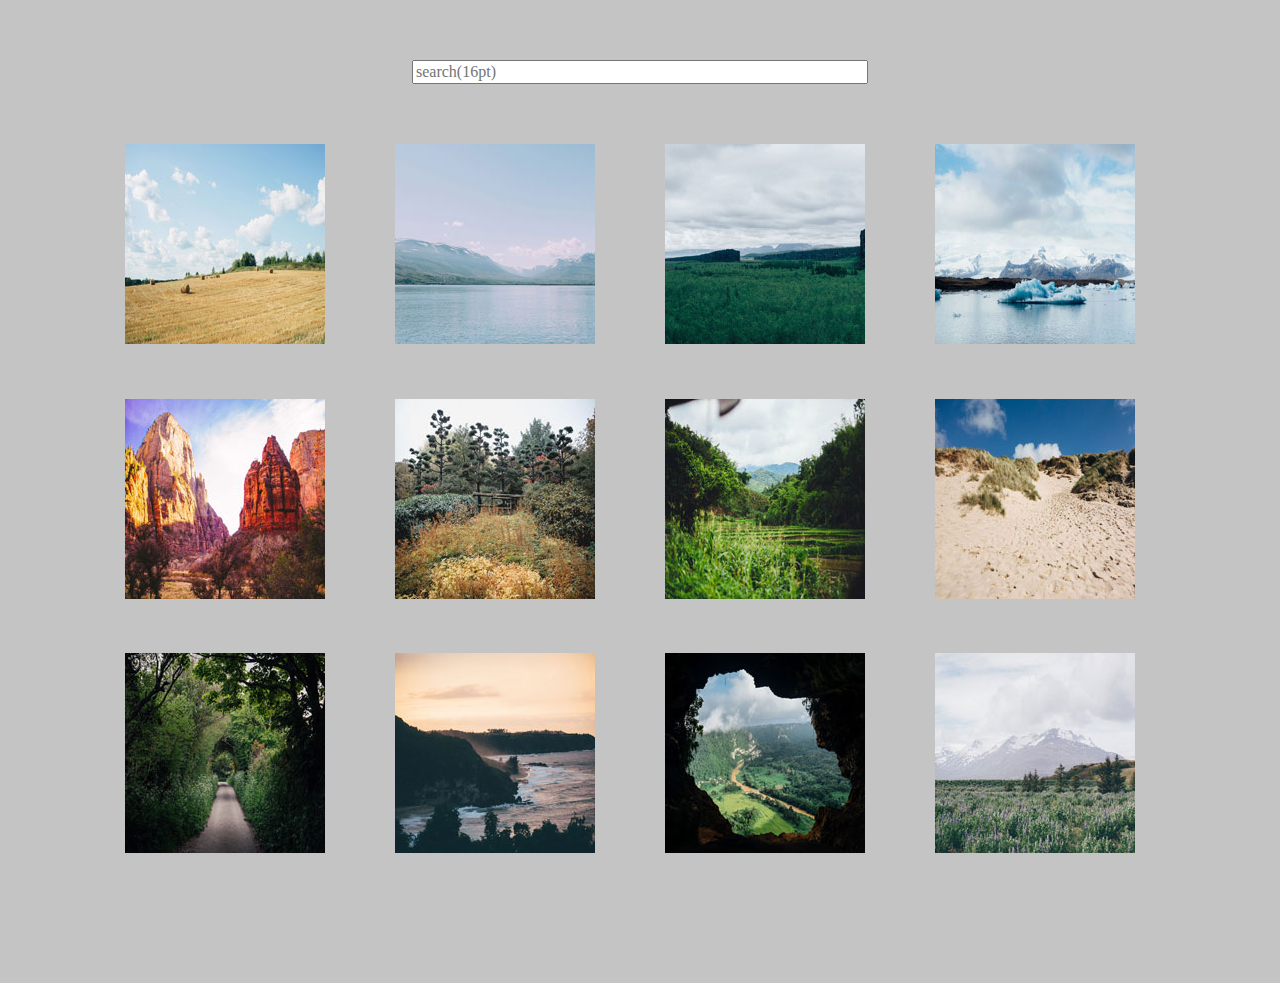
==== static/index.html @ 98f8f2f4 "Initial commit" ====
<!Doctype html>
<html lang="en">
<head>
    <meta charset="UTF-8">
    <meta name="viewport" content="width=device-width, initial-scale=1.0">
    <meta http-equiv="X-UA-Compatible" content="ie=edge">
    <title>Photo Gallery</title>
    <link rel="stylesheet" href="../css/normalize.css"/>
    <link rel="stylesheet" href="../css/lightbox.plug.css"/>
    <link rel="stylesheet" href="../css/styles.css"/>
    
</head>
<body>

   

    <div class="searchFor">
        <input type="searching" id="search" placeholder="search(16pt)" />

    </div>

    <div class="allPhotos">
        <div class="photos">
          <a href="../photos/01.jpg" data-lightbox="photos" data-title="I love hay bales. Took this snap on a drive through the countryside past some straw fields."> <img src="../photos/thumbnails/01.jpg"></a>
        </div>
        
        <div class="photos">
          <a href="../photos/02.jpg" data-lightbox="photos" data-title="The lake was so calm today. We had a great view of the snow on the mountains from here."> <img src="../photos/thumbnails/02.jpg"></a>
        </div>

        <div class="photos">
          <a href="../photos/03.jpg" data-lightbox="photos" data-title="I hiked to the top of the mountain and got this picture of the canyon and trees below."> <img src="../photos/thumbnails/03.jpg"></a>
        </div>
        
        <div class="photos">
          <a href="../photos/04.jpg" data-lightbox="photos" data-title="It was amazing to see an iceberg up close, it was so cold but didn’t snow today. "> <img src="../photos/thumbnails/04.jpg"></a>
        </div>

        <div class="photos">
          <a href="../photos/05.jpg" data-lightbox="photos" data-title="The red cliffs were beautiful. It was really hot in the desert but we did a lot of walking through the canyons."> <img src="../photos/thumbnails/05.jpg"></a>
        </div>

        <div class="photos">
          <a href="../photos/06.jpg" data-lightbox="photos" data-title="Fall is coming, I love when the leaves on the trees start to change color."> <img src="../photos/thumbnails/06.jpg"></a>
        </div>

        <div class="photos">
          <a href="../photos/07.jpg" data-lightbox="photos" data-title="I drove past this plantation yesterday, everything is so green!"> <img src="../photos/thumbnails/07.jpg"></a>
        </div>

        <div class="photos">
          <a href="../photos/08.jpg" data-lightbox="photos" data-title="My summer vacation to the Oregon Coast. I love the sandy dunes!"> <img src="../photos/thumbnails/08.jpg"></a>
        </div>

        <div class="photos">
          <a href="../photos/09.jpg" data-lightbox="photos" data-title="We enjoyed a quiet stroll down this countryside lane."> <img src="../photos/thumbnails/09.jpg"></a>
        </div>

        <div class="photos">
          <a href="../photos/10.jpg" data-lightbox="photos" data-title="Sunset at the coast! The sky turned a lovely shade of orange."> <img src="../photos/thumbnails/10.jpg"></a>
        </div>

        <div class="photos">
          <a href="../photos/11.jpg" data-lightbox="photos" data-title="I did a tour of a cave today and the view of the landscape below was breathtaking."> <img src="../photos/thumbnails/11.jpg"></a>
        </div>

        <div class="photos">
          <a href="../photos/12.jpg" data-lightbox="photos" data-title="I did a tour of a cave today and the view of the landscape below was breathtaking."> <img src="../photos/thumbnails/12.jpg"></a>
        </div>

        


    </div>

    
    
    <script src="../js/jquery-3.3.1.min.js"></script>
    <script src="../js/lightbox.plug.js"></script>
    <script src="../js/search.js"></script>
   
</body>
</html>
---- css/styles.css ----
body {
    background-color: rgb(197, 196, 196);
}
.searchFor {
    width: 100%;
    text-align: center;
    padding: 30px;
    margin-top: 30px;
    margin-left: -30px;
}

input {
    width: 35%;
}

.allPhotos {
    display: flex;
    flex-wrap: wrap;
    padding: 100px;
    padding-top: 5px;
}

.photos {
    flex: 20%;
    padding: 25px;
}
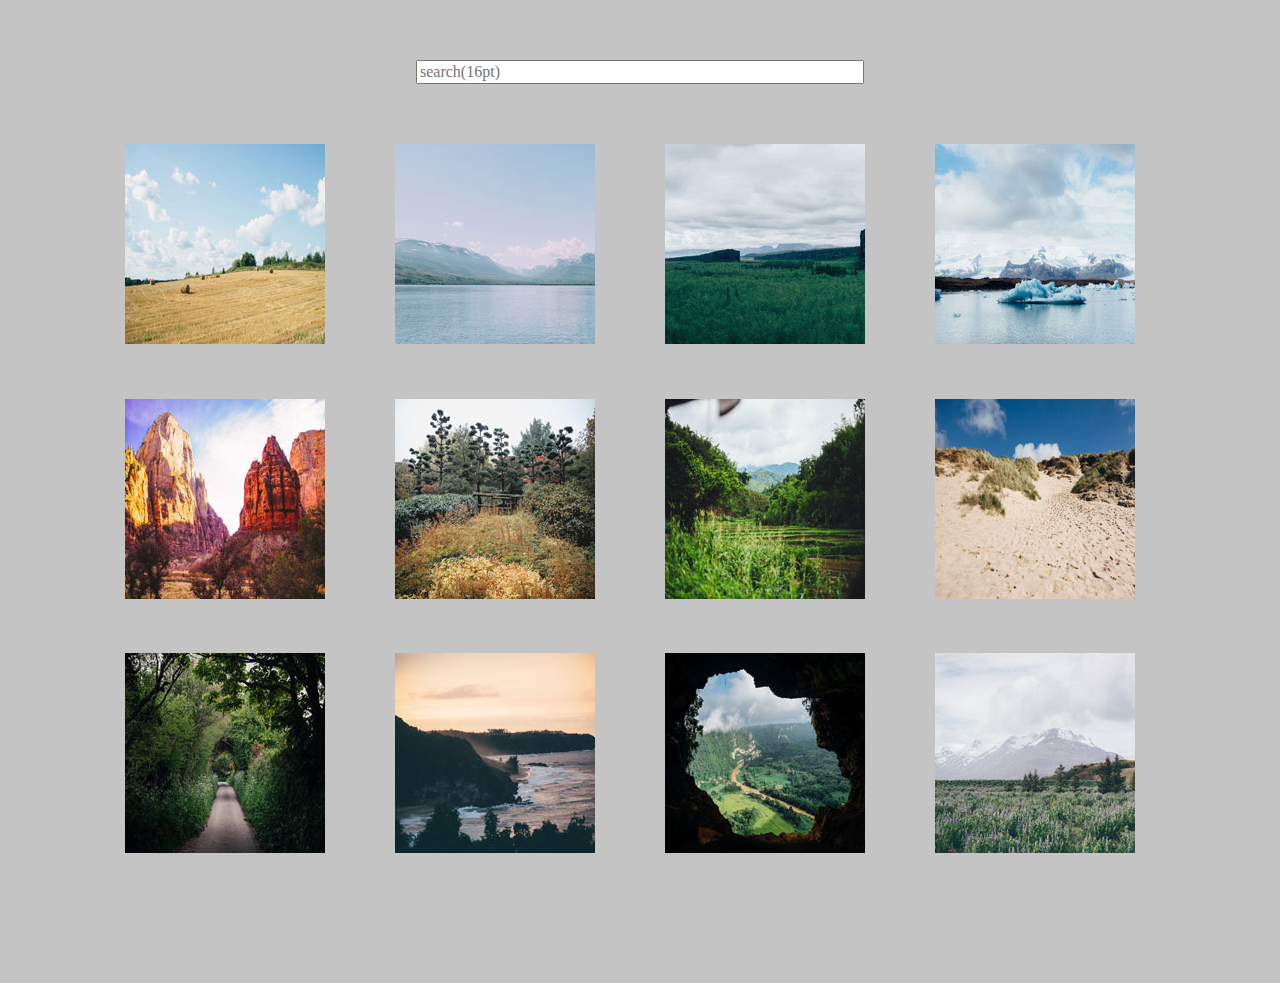
==== commit 543109db: "photo gallery" ====
--- a/static/index.html
+++ b/static/index.html
@@ -15,57 +15,57 @@
    
 
     <div class="searchFor">
-        <input type="searching" id="search" placeholder="search(16pt)" />
-
+        <input type="search" id="search" placeholder="search(16pt)" />
+        
     </div>
 
     <div class="allPhotos">
         <div class="photos">
-          <a href="../photos/01.jpg" data-lightbox="photos" data-title="I love hay bales. Took this snap on a drive through the countryside past some straw fields."> <img src="../photos/thumbnails/01.jpg"></a>
+          <a href="../photos/01.jpg" data-lightbox="photos" data-title="I love hay bales. Took this snap on a drive through the countryside past some straw fields."> <img src="../photos/thumbnails/01.jpg" alt="photo"></a>
         </div>
         
         <div class="photos">
-          <a href="../photos/02.jpg" data-lightbox="photos" data-title="The lake was so calm today. We had a great view of the snow on the mountains from here."> <img src="../photos/thumbnails/02.jpg"></a>
+          <a href="../photos/02.jpg" data-lightbox="photos" data-title="The lake was so calm today. We had a great view of the snow on the mountains from here."> <img src="../photos/thumbnails/02.jpg" alt="photo"></a>
         </div>
 
         <div class="photos">
-          <a href="../photos/03.jpg" data-lightbox="photos" data-title="I hiked to the top of the mountain and got this picture of the canyon and trees below."> <img src="../photos/thumbnails/03.jpg"></a>
+          <a href="../photos/03.jpg" data-lightbox="photos" data-title="I hiked to the top of the mountain and got this picture of the canyon and trees below."> <img src="../photos/thumbnails/03.jpg" alt="photo"></a>
         </div>
         
         <div class="photos">
-          <a href="../photos/04.jpg" data-lightbox="photos" data-title="It was amazing to see an iceberg up close, it was so cold but didn’t snow today. "> <img src="../photos/thumbnails/04.jpg"></a>
+          <a href="../photos/04.jpg" data-lightbox="photos" data-title="It was amazing to see an iceberg up close, it was so cold but didn’t snow today. "> <img src="../photos/thumbnails/04.jpg" alt="photo"></a>
         </div>
 
         <div class="photos">
-          <a href="../photos/05.jpg" data-lightbox="photos" data-title="The red cliffs were beautiful. It was really hot in the desert but we did a lot of walking through the canyons."> <img src="../photos/thumbnails/05.jpg"></a>
+          <a href="../photos/05.jpg" data-lightbox="photos" data-title="The red cliffs were beautiful. It was really hot in the desert but we did a lot of walking through the canyons."> <img src="../photos/thumbnails/05.jpg" alt="photo"></a>
         </div>
 
         <div class="photos">
-          <a href="../photos/06.jpg" data-lightbox="photos" data-title="Fall is coming, I love when the leaves on the trees start to change color."> <img src="../photos/thumbnails/06.jpg"></a>
+          <a href="../photos/06.jpg" data-lightbox="photos" data-title="Fall is coming, I love when the leaves on the trees start to change color."> <img src="../photos/thumbnails/06.jpg" alt="photo"></a>
         </div>
 
         <div class="photos">
-          <a href="../photos/07.jpg" data-lightbox="photos" data-title="I drove past this plantation yesterday, everything is so green!"> <img src="../photos/thumbnails/07.jpg"></a>
+          <a href="../photos/07.jpg" data-lightbox="photos" data-title="I drove past this plantation yesterday, everything is so green!"> <img src="../photos/thumbnails/07.jpg" alt="photo"></a>
         </div>
 
         <div class="photos">
-          <a href="../photos/08.jpg" data-lightbox="photos" data-title="My summer vacation to the Oregon Coast. I love the sandy dunes!"> <img src="../photos/thumbnails/08.jpg"></a>
+          <a href="../photos/08.jpg" data-lightbox="photos" data-title="My summer vacation to the Oregon Coast. I love the sandy dunes!"> <img src="../photos/thumbnails/08.jpg" alt="photo"></a>
         </div>
 
         <div class="photos">
-          <a href="../photos/09.jpg" data-lightbox="photos" data-title="We enjoyed a quiet stroll down this countryside lane."> <img src="../photos/thumbnails/09.jpg"></a>
+          <a href="../photos/09.jpg" data-lightbox="photos" data-title="We enjoyed a quiet stroll down this countryside lane."> <img src="../photos/thumbnails/09.jpg" alt="photo"></a>
         </div>
 
         <div class="photos">
-          <a href="../photos/10.jpg" data-lightbox="photos" data-title="Sunset at the coast! The sky turned a lovely shade of orange."> <img src="../photos/thumbnails/10.jpg"></a>
+          <a href="../photos/10.jpg" data-lightbox="photos" data-title="Sunset at the coast! The sky turned a lovely shade of orange."> <img src="../photos/thumbnails/10.jpg" alt="photo"></a>
         </div>
 
         <div class="photos">
-          <a href="../photos/11.jpg" data-lightbox="photos" data-title="I did a tour of a cave today and the view of the landscape below was breathtaking."> <img src="../photos/thumbnails/11.jpg"></a>
+          <a href="../photos/11.jpg" data-lightbox="photos" data-title="I did a tour of a cave today and the view of the landscape below was breathtaking."> <img src="../photos/thumbnails/11.jpg" alt="photo"></a>
         </div>
 
         <div class="photos">
-          <a href="../photos/12.jpg" data-lightbox="photos" data-title="I did a tour of a cave today and the view of the landscape below was breathtaking."> <img src="../photos/thumbnails/12.jpg"></a>
+          <a href="../photos/12.jpg" data-lightbox="photos" data-title="I did a tour of a cave today and the view of the landscape below was breathtaking."> <img src="../photos/thumbnails/12.jpg" alt="photo"></a>
         </div>
 
         
